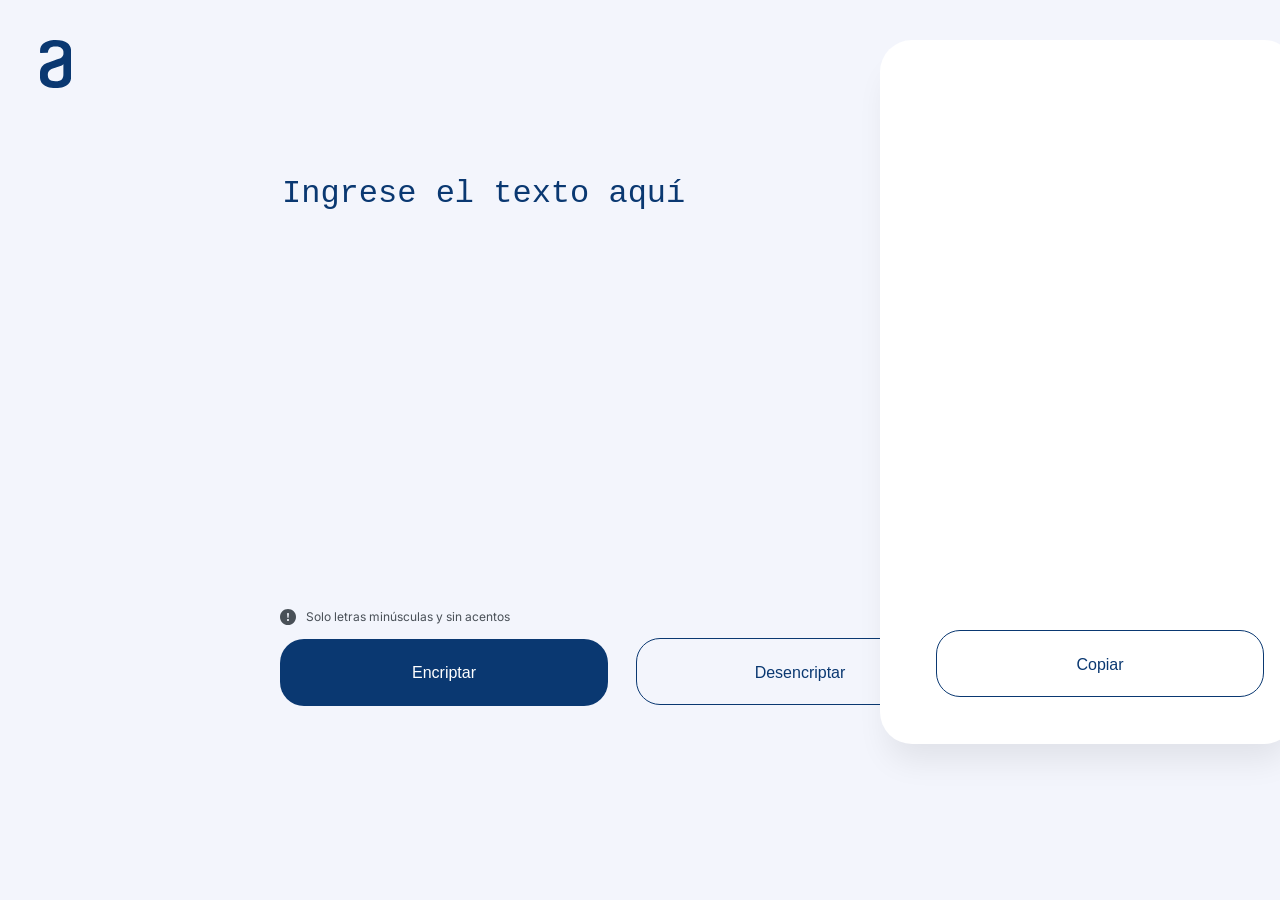
==== Challenge 1/inicio.html @ c1d192e8 "creacion del cifrador del challenge 1" ====
<!DOCTYPE html>
<html lang="en">
<head>
    <meta charset="UTF-8">
    <meta http-equiv="X-UA-Compatible" content="IE=edge">
    <meta name="viewport" content="width=device-width, initial-scale=1.0">
    <link href="https://fonts.googleapis.com/css2?family=Inter&display=swap" rel="stylesheet">
    <link rel="stylesheet" href="style.css">
    <title>Cifrado y desifrado de texto</title>
</head>

<div class="contenedor">
    
    <section class="columna-izquierda">
        <div class="logo"></div>
        <section class="columna-izquierda-subseccion">
            <textarea id="inputText" class="texto-a-cifrar" placeholder="Ingrese el texto aquí"></textarea>
            <div class="alerta-contenedor">
                <div class="alerta-icono"></div>
                <p class="alerta-texto">Solo letras minúsculas y sin acentos</p>
            </div>
            <button class="btn-cifrar" onclick="encrypt()">Encriptar</button>
            <button class="btn-descifrar" onclick="decrypt()">Desencriptar</button></section>
    </section>
    <section class="columna-derecha">
    <!-- <div class="mensaje-contenedor">  
     <div class="mensaje-icono"></div>
    <h2 class="mensaje-titulo">Ningún mensaje fue encontrado</h2>
    <p class="mensaje-subtitulo">Ingresa el texto que desees encriptar o desencriptar.</p>
    </div> -->
    <div class="resultado-contenedor">
        <p class="resultado-texto" ><span id="outputText"/></p>
        <button class="btn-copiar" onclick="copiar('outputText')">Copiar</button>
        <div id="snackbar">Texto copiado con éxito</div>
    </div>
    </section>
</div>

<script>
function encryptDecrypt(inputText,mode){
    const rules={
        a:"ai",
        e:"enter",
        i:"imes",
        o:"ober",
        u:"ufat"
    };
    let outputText="";
    const vowels="aeiou";
    for(let i=0; i<inputText.length; i++){
        const char = inputText[i];
        if(mode === "encrypt"){
            if(vowels.includes(char)){
                outputText += rules[char];
            }else{outputText += char;}
        }else if(mode === "decrypt"){
            let decrypted=false;
            for (const [key,value] of Object.entries(rules)){
                if (value === inputText.slice(i, i + value.length)){outputText+=key;
                i += value.length - 1;
                decrypted=true;
                 break;}
            }
            if(!decrypted){
                outputText+=char
            }
        }
    }
    return outputText;
}
function encrypt(){
    const inputText=document.getElementById("inputText").value;
    const outputText=encryptDecrypt(inputText, "encrypt");
    document.getElementById("outputText").textContent=outputText;
}
function decrypt(){
    const inputText=document.getElementById("inputText").value;
    const outputText=encryptDecrypt(inputText, "decrypt");
    document.getElementById("outputText").textContent=outputText;
}
function copiar(idelemento){
  var aux = document.createElement("div");
  aux.setAttribute("contentEditable", true);
  aux.innerHTML = document.getElementById(idelemento).innerHTML;
  aux.setAttribute("onfocus", "document.execCommand('selectAll',false,null)"); 
  document.body.appendChild(aux);
  aux.focus();
  document.execCommand("copy");
  document.body.removeChild(aux);

  // Get the snackbar DIV
  var x = document.getElementById("snackbar");

  // Add the "show" class to DIV
  x.className = "show";

  // After 3 seconds, remove the show class from DIV
  setTimeout(function(){ x.className = x.className.replace("show", ""); }, 3000);
}
   </script>
</body>
</html>
---- Challenge 1/style.css ----
body{
    margin:0;
    font-family: 'Inter', sans-serif;
    font-weight: 400;
    background-color: #F3F5FC;
}
.contenedor{
    display: flex;
    flex-direction: row;
      /* background-color: #F3F5FC; */
    padding: 40px;
    justify-content: space-between;
}
.columna-izquierda-subseccion{
margin:80px 80px 0 240px;
width: 100%;
}
.columna-izquierda{
  
    width: 70%;
}
.logo{
    background-image: url("./assets/logo.svg");
    width: 31px;
    height: 48px;
}
.texto-a-cifrar{
    color:#0A3871;
    border:none;
    background-color: transparent;
    width: 700px;
    height: 300px;
    font-size: 32px;
    line-height: 48px;
    resize: none;
}
.texto-a-cifrar::placeholder{
    color:#0A3871;
}
.alerta-contenedor{
    display: flex;
    flex-direction: row;  
     align-items: center;
     margin-top: 120px;
}
.alerta-icono{
    background-image: url("./assets/alerta-icon.svg");
    width: 16px;
    height: 16px;
    /* border:1px red solid; */
}
.alerta-texto{
    margin-left: 10px;
    font-size: 12px;
    line-height: 18px;
    color:#495057
}

.btn-cifrar{
    background-color: #0A3871;
    color:#fff;
    border: none;
    border-radius: 24px;
    padding: 24px;
    width: 328px;
    height: 67px;

    font-size: 16px;
    line-height: 20px;
}
.btn-cifrar:hover,.btn-descifrar:hover, .btn-copiar:hover{
    cursor: pointer;
    box-shadow: 0px 14px 12px -8px #989ea4;
}
.btn-descifrar{
    background-color: transparent;
    border: 1px  #0A3871 solid;
    border-radius: 24px;
    color:#0A3871;
  margin-left:24px ;
    border-radius: 24px;
    padding: 24px;
    width: 328px;
    height: 67px;

    font-size: 16px;
    line-height: 20px;
}

.columna-derecha{
    width: 400px;
    height: 640px;
    box-shadow: 0px 24px 32px -8px rgba(0, 0, 0, 0.08);
     background-color: #fff;
     border-radius: 32px;
    padding:32px;
}
.mensaje-icono{
    background-image: url("./assets/muñeco.svg");
    width: 336px;
    height: 304px; 
    margin-top: 120px; 
}

.mensaje-titulo{
    font-size: 24px;
    line-height: 120%;
    text-align: center;
}

.mensaje-subtitulo{
    font-size: 16px;
    line-height: 150%;
    text-align: center;
}

.resultado-texto{
    width: 336px;
    height: 510px;
    font-size: 24px;
    line-height: 150%;
    color: #495057;
 }

 .btn-copiar{
    background-color: transparent;
    border: 1px  #0A3871 solid;
    border-radius: 24px;
    color:#0A3871;
    margin-left:24px ;
    border-radius: 24px;
    padding: 24px;
    width: 328px;
    height: 67px;

    font-size: 16px;
    line-height: 20px;
 }

 /* estilos y animacion para el toast */
 #snackbar {
    visibility: hidden; 
    min-width: 250px; 
    margin-left: -125px;
    background-color: #333;
    color: #fff; 
    text-align: center; 
    border-radius: 2px; 
    padding: 16px; 
    position: fixed; 
    z-index: 1; 
    left: 50%; 
    bottom: 30px; 
    border-radius: 25px;
  }
  
  
  #snackbar.show {
    visibility: visible;
    -webkit-animation: fadein 0.5s, fadeout 0.5s 2.5s;
    animation: fadein 0.5s, fadeout 0.5s 2.5s;
  }
  
  /
  @-webkit-keyframes fadein {
    from {bottom: 0; opacity: 0;}
    to {bottom: 30px; opacity: 1;}
  }
  
  @keyframes fadein {
    from {bottom: 0; opacity: 0;}
    to {bottom: 30px; opacity: 1;}
  }
  
  @-webkit-keyframes fadeout {
    from {bottom: 30px; opacity: 1;}
    to {bottom: 0; opacity: 0;}
  }
  
  @keyframes fadeout {
    from {bottom: 30px; opacity: 1;}
    to {bottom: 0; opacity: 0;}
  }
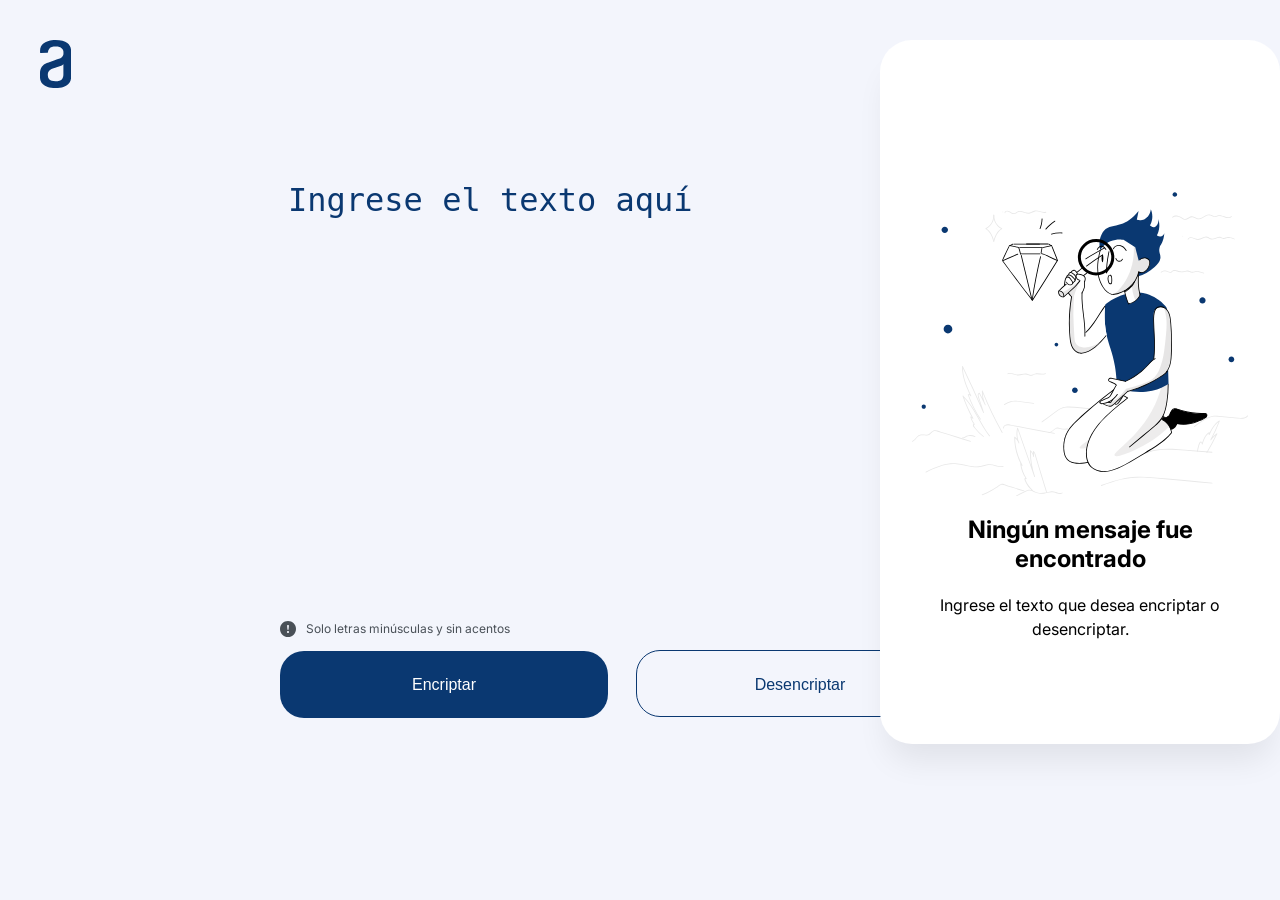
==== commit 0c1d0047: "ajustes al script y al estilo" ====
--- a/Challenge 1/inicio.html
+++ b/Challenge 1/inicio.html
@@ -6,11 +6,11 @@
     <meta name="viewport" content="width=device-width, initial-scale=1.0">
     <link href="https://fonts.googleapis.com/css2?family=Inter&display=swap" rel="stylesheet">
     <link rel="stylesheet" href="style.css">
-    <title>Cifrado y desifrado de texto</title>
+    <title>Challenge Encriptador - Alura</title>
 </head>
 
+<body>
 <div class="contenedor">
-    
     <section class="columna-izquierda">
         <div class="logo"></div>
         <section class="columna-izquierda-subseccion">
@@ -19,84 +19,149 @@
                 <div class="alerta-icono"></div>
                 <p class="alerta-texto">Solo letras minúsculas y sin acentos</p>
             </div>
-            <button class="btn-cifrar" onclick="encrypt()">Encriptar</button>
-            <button class="btn-descifrar" onclick="decrypt()">Desencriptar</button></section>
+            <button class="btn-cifrar" onclick="encrypt()" id="encrypt" type="button">Encriptar</button>
+            <button class="btn-descifrar" onclick="decrypt()" id="decrypt" type="button">Desencriptar</button>
+        </section>
     </section>
     <section class="columna-derecha">
-    <!-- <div class="mensaje-contenedor">  
-     <div class="mensaje-icono"></div>
-    <h2 class="mensaje-titulo">Ningún mensaje fue encontrado</h2>
-    <p class="mensaje-subtitulo">Ingresa el texto que desees encriptar o desencriptar.</p>
-    </div> -->
-    <div class="resultado-contenedor">
-        <p class="resultado-texto" ><span id="outputText"/></p>
-        <button class="btn-copiar" onclick="copiar('outputText')">Copiar</button>
-        <div id="snackbar">Texto copiado con éxito</div>
-    </div>
-    </section>
-</div>
+        <div class="mensaje-contenedor" style="display:block;" id="mensaje">
+            <div class="mensaje-icono"></div>
+            <h2 class="mensaje-titulo">Ningún mensaje fue encontrado</h2>
+            <p class="mensaje-subtitulo">Ingrese el texto que desea encriptar o desencriptar.</p>
+        </div>
+        <div class="resultado-contenedor" id="resultado-contenedor" style="display:none;">
+            <p class="resultado-texto"><span id="outputText"></span></p>
+            <button class="btn-copiar" onclick="copiar('outputText')">Copiar</button>
+            <div id="snackbar">Texto copiado con éxito</div>
+        </div>  
+    </section>  
+</div> 
+    <script> 
+    var elemento = document.getElementById("inputText");
+    elemento.addEventListener("input", function()
+{
+    var valor = elemento.value.trim();
+    var resultado = document.getElementById("outputText");
+    var resultadoContenedor = document.getElementById("resultado-contenedor");
+    var mensaje = document.getElementById("mensaje");
+    var btnCifrar = document.getElementById("encrypt");
+    var btnDescifrar = document.getElementById("decrypt");
+    
+    if (valor === "")
 
-<script>
-function encryptDecrypt(inputText,mode){
-    const rules={
-        a:"ai",
-        e:"enter",
-        i:"imes",
-        o:"ober",
-        u:"ufat"
+    {
+        resultadoContenedor.style.display = "none";
+        mensaje.style.display = "inline-block"; 
+    } else 
+        { 
+        resultadoContenedor.style.display = "block";
+        mensaje.style.display = "none";
+        }
+    if (validarTexto(elemento.value) === false )
+    {
+    resultado.textContent = "No se permiten acentos, ni símbolos especiales, ni mayúsculas..." 
+
+    btnCifrar.disabled = true;
+    btnDescifrar.disabled = true; 
+    btnCifrar.classList.add("btn-cifrar-disabled", "btn-cifrar-disabled:hover");
+    btnDescifrar.classList.add("btn-descifrar-disabled", "btn-descifrar-disabled:hover");
+    } else 
+    {
+    btnCifrar.classList.remove("btn-cifrar-disabled", "btn-cifrar-disabled:hover");
+    btnDescifrar.classList.remove("btn-descifrar-disabled", "btn-descifrar-disabled:hover");
+    }
+}  );
+
+function validarTexto (texto)
+{
+    var regex = /[áéíóúÁÉÍÓÚñÑüÜABCDEFGHIJKLMNOPQRSTUV¡!¿?1234567890*+-.]/;
+
+    if (regex.test(texto))
+    {
+    return false; 
+    } else 
+    {
+    return true;
+    }
+}; 
+
+function encryptDecrypt (inputText,mode)
+{
+    const rules = {
+        a: "ai",
+        e: "enter",
+        i: "imes",
+        o: "ober",
+        u: "ufat",
     };
-    let outputText="";
-    const vowels="aeiou";
-    for(let i=0; i<inputText.length; i++){
+let outputText = "";
+const vowels = "aeiou";
+for (let i = 0; i < inputText.length; i++ )
+    {
         const char = inputText[i];
-        if(mode === "encrypt"){
-            if(vowels.includes(char)){
-                outputText += rules[char];
-            }else{outputText += char;}
-        }else if(mode === "decrypt"){
-            let decrypted=false;
-            for (const [key,value] of Object.entries(rules)){
-                if (value === inputText.slice(i, i + value.length)){outputText+=key;
-                i += value.length - 1;
-                decrypted=true;
-                 break;}
+        if (mode === "encrypt")
+            {
+                if (vowels.includes(char))
+                {
+                outputText += rules[char]; 
+                } else
+                {
+                outputText += char; 
+                }
+            } 
+        else if (mode === "decrypt")
+        {
+            let decrypted = false;
+            for (const [key,value] of Object.entries(rules))
+            {
+                if (value === inputText.slice(i, i + value.length))
+                {
+                    outputText += key;
+                    i += value.length - 1;
+                    decrypted = true;
+                    break;
+                }
             }
-            if(!decrypted){
-                outputText+=char
+        if (!decrypted)
+            {
+                outputText += char;
             }
         }
     }
     return outputText;
 }
-function encrypt(){
-    const inputText=document.getElementById("inputText").value;
-    const outputText=encryptDecrypt(inputText, "encrypt");
-    document.getElementById("outputText").textContent=outputText;
+
+function encrypt()
+{
+    const inputText = document.getElementById("inputText").value;
+    const outputText = encryptDecrypt(inputText,"encrypt");
+    document.getElementById("outputText").textContent = outputText;
 }
-function decrypt(){
-    const inputText=document.getElementById("inputText").value;
-    const outputText=encryptDecrypt(inputText, "decrypt");
-    document.getElementById("outputText").textContent=outputText;
+function decrypt()
+{
+    const inputText = document.getElementById("inputText").value;
+    const outputText = encryptDecrypt(inputText,"decrypt");
+    document.getElementById("outputText").textContent = outputText;  
+} 
+function copiar(idelemento)
+{
+    var aux = document.createElement("div");
+    aux.setAttribute("contentEditable", true);
+    aux.innerHTML = document.getElementById(idelemento).innerHTML;
+    aux.setAttribute("onfocus", "document.execCommand('selectAll',false,null)");
+    document.body.appendChild(aux);
+    aux.focus();
+    document.execCommand("copy");
+    document.body.removeChild(aux);
+    var x = document.getElementById("snackbar");
+    x.className = "show";
+    setTimeout(function ()
+        {
+            x.className = x.className.replace("show", "");
+        }, 3000);
 }
-function copiar(idelemento){
-  var aux = document.createElement("div");
-  aux.setAttribute("contentEditable", true);
-  aux.innerHTML = document.getElementById(idelemento).innerHTML;
-  aux.setAttribute("onfocus", "document.execCommand('selectAll',false,null)"); 
-  document.body.appendChild(aux);
-  aux.focus();
-  document.execCommand("copy");
-  document.body.removeChild(aux);
 
-  // Get the snackbar DIV
-  var x = document.getElementById("snackbar");
+    </script> 
+</body>
 
-  // Add the "show" class to DIV
-  x.className = "show";
-
-  // After 3 seconds, remove the show class from DIV
-  setTimeout(function(){ x.className = x.className.replace("show", ""); }, 3000);
-}
-   </script>
-</body>
-</html>
+</html>
--- a/Challenge 1/style.css
+++ b/Challenge 1/style.css
@@ -1,64 +1,74 @@
-body{
-    margin:0;
+body {
+    margin: 0;
     font-family: 'Inter', sans-serif;
     font-weight: 400;
     background-color: #F3F5FC;
 }
-.contenedor{
+
+.contenedor {
     display: flex;
     flex-direction: row;
-      /* background-color: #F3F5FC; */
+    /* background-color: #F3F5FC; */
     padding: 40px;
     justify-content: space-between;
 }
-.columna-izquierda-subseccion{
-margin:80px 80px 0 240px;
-width: 100%;
-}
-.columna-izquierda{
-  
+
+.columna-izquierda-subseccion {
+    margin: 80px 80px 0 240px;
+    width: 100%;
+}
+
+.columna-izquierda {
+
     width: 70%;
 }
-.logo{
+
+.logo {
     background-image: url("./assets/logo.svg");
     width: 31px;
     height: 48px;
 }
-.texto-a-cifrar{
-    color:#0A3871;
-    border:none;
+
+.texto-a-cifrar {
+    color: #0A3871;
+    border: none;
     background-color: transparent;
     width: 700px;
     height: 300px;
     font-size: 32px;
     line-height: 48px;
     resize: none;
-}
-.texto-a-cifrar::placeholder{
-    color:#0A3871;
-}
-.alerta-contenedor{
+    padding: 8px;
+}
+
+.texto-a-cifrar::placeholder {
+    color: #0A3871;
+}
+
+.alerta-contenedor {
     display: flex;
-    flex-direction: row;  
-     align-items: center;
-     margin-top: 120px;
-}
-.alerta-icono{
+    flex-direction: row;
+    align-items: center;
+    margin-top: 120px;
+}
+
+.alerta-icono {
     background-image: url("./assets/alerta-icon.svg");
     width: 16px;
     height: 16px;
     /* border:1px red solid; */
 }
-.alerta-texto{
+
+.alerta-texto {
     margin-left: 10px;
     font-size: 12px;
     line-height: 18px;
-    color:#495057
-}
-
-.btn-cifrar{
+    color: #495057
+}
+
+.btn-cifrar {
     background-color: #0A3871;
-    color:#fff;
+    color: #fff;
     border: none;
     border-radius: 24px;
     padding: 24px;
@@ -68,116 +78,182 @@
     font-size: 16px;
     line-height: 20px;
 }
-.btn-cifrar:hover,.btn-descifrar:hover, .btn-copiar:hover{
+
+.btn-cifrar-disabled {
+    background-color: #3e3e3f;
+    color: #fff;
+    border: none;
+    border-radius: 24px;
+    padding: 24px;
+    width: 328px;
+    height: 67px;
+
+    font-size: 16px;
+    line-height: 20px;
+}
+
+.btn-cifrar:hover,
+.btn-descifrar:hover,
+.btn-copiar:hover {
     cursor: pointer;
     box-shadow: 0px 14px 12px -8px #989ea4;
 }
-.btn-descifrar{
-    background-color: transparent;
-    border: 1px  #0A3871 solid;
-    border-radius: 24px;
-    color:#0A3871;
-  margin-left:24px ;
-    border-radius: 24px;
-    padding: 24px;
-    width: 328px;
-    height: 67px;
-
-    font-size: 16px;
-    line-height: 20px;
-}
-
-.columna-derecha{
+
+.btn-cifrar-disabled:hover,
+.btn-descifrar-disabled:hover {
+    cursor: default;
+    box-shadow: none !important;
+}
+
+.btn-descifrar {
+    background-color: transparent;
+    border: 1px #0A3871 solid;
+    border-radius: 24px;
+    color: #0A3871;
+    margin-left: 24px;
+    border-radius: 24px;
+    padding: 24px;
+    width: 328px;
+    height: 67px;
+
+    font-size: 16px;
+    line-height: 20px;
+}
+
+.btn-descifrar-disabled {
+    background-color: transparent;
+    border: 1px #989ea4 solid;
+    border-radius: 24px;
+    color: #989ea4;
+    margin-left: 24px;
+    border-radius: 24px;
+    padding: 24px;
+    width: 328px;
+    height: 67px;
+
+    font-size: 16px;
+    line-height: 20px;
+}
+
+.columna-derecha {
     width: 400px;
     height: 640px;
     box-shadow: 0px 24px 32px -8px rgba(0, 0, 0, 0.08);
-     background-color: #fff;
-     border-radius: 32px;
-    padding:32px;
-}
-.mensaje-icono{
+    background-color: #fff;
+    border-radius: 32px;
+    padding: 32px;
+}
+
+.mensaje-icono {
     background-image: url("./assets/muñeco.svg");
     width: 336px;
-    height: 304px; 
-    margin-top: 120px; 
-}
-
-.mensaje-titulo{
+    height: 304px;
+    margin-top: 120px;
+}
+
+.mensaje-titulo {
     font-size: 24px;
     line-height: 120%;
     text-align: center;
 }
 
-.mensaje-subtitulo{
+.mensaje-subtitulo {
     font-size: 16px;
     line-height: 150%;
     text-align: center;
 }
 
-.resultado-texto{
+.resultado-texto {
     width: 336px;
     height: 510px;
     font-size: 24px;
     line-height: 150%;
     color: #495057;
- }
-
- .btn-copiar{
-    background-color: transparent;
-    border: 1px  #0A3871 solid;
-    border-radius: 24px;
-    color:#0A3871;
-    margin-left:24px ;
-    border-radius: 24px;
-    padding: 24px;
-    width: 328px;
-    height: 67px;
-
-    font-size: 16px;
-    line-height: 20px;
- }
-
- /* estilos y animacion para el toast */
- #snackbar {
-    visibility: hidden; 
-    min-width: 250px; 
+}
+
+.btn-copiar {
+    background-color: transparent;
+    border: 1px #0A3871 solid;
+    border-radius: 24px;
+    color: #0A3871;
+    margin-left: 24px;
+    border-radius: 24px;
+    padding: 24px;
+    width: 328px;
+    height: 67px;
+
+    font-size: 16px;
+    line-height: 20px;
+}
+
+/* estilos y animacion para el toast */
+#snackbar {
+    visibility: hidden;
+    min-width: 250px;
     margin-left: -125px;
     background-color: #333;
-    color: #fff; 
-    text-align: center; 
-    border-radius: 2px; 
-    padding: 16px; 
-    position: fixed; 
-    z-index: 1; 
-    left: 50%; 
-    bottom: 30px; 
+    color: #fff;
+    text-align: center;
+    border-radius: 2px;
+    padding: 16px;
+    position: fixed;
+    z-index: 1;
+    left: 50%;
+    bottom: 30px;
     border-radius: 25px;
-  }
-  
-  
-  #snackbar.show {
+}
+
+
+#snackbar.show {
     visibility: visible;
     -webkit-animation: fadein 0.5s, fadeout 0.5s 2.5s;
     animation: fadein 0.5s, fadeout 0.5s 2.5s;
-  }
-  
-  /
-  @-webkit-keyframes fadein {
-    from {bottom: 0; opacity: 0;}
-    to {bottom: 30px; opacity: 1;}
-  }
-  
-  @keyframes fadein {
-    from {bottom: 0; opacity: 0;}
-    to {bottom: 30px; opacity: 1;}
-  }
-  
-  @-webkit-keyframes fadeout {
-    from {bottom: 30px; opacity: 1;}
-    to {bottom: 0; opacity: 0;}
-  }
-  
-  @keyframes fadeout {
-    from {bottom: 30px; opacity: 1;}
-    to {bottom: 0; opacity: 0;}
-  }+}
+
+@-webkit-keyframes fadein {
+    from {
+        bottom: 0;
+        opacity: 0;
+    }
+
+    to {
+        bottom: 30px;
+        opacity: 1;
+    }
+}
+
+@keyframes fadein {
+    from {
+        bottom: 0;
+        opacity: 0;
+    }
+
+    to {
+        bottom: 30px;
+        opacity: 1;
+    }
+}
+
+@-webkit-keyframes fadeout {
+    from {
+        bottom: 30px;
+        opacity: 1;
+    }
+
+    to {
+        bottom: 0;
+        opacity: 0;
+    }
+}
+
+@keyframes fadeout {
+    from {
+        bottom: 30px;
+        opacity: 1;
+    }
+
+    to {
+        bottom: 0;
+        opacity: 0;
+    }
+}
